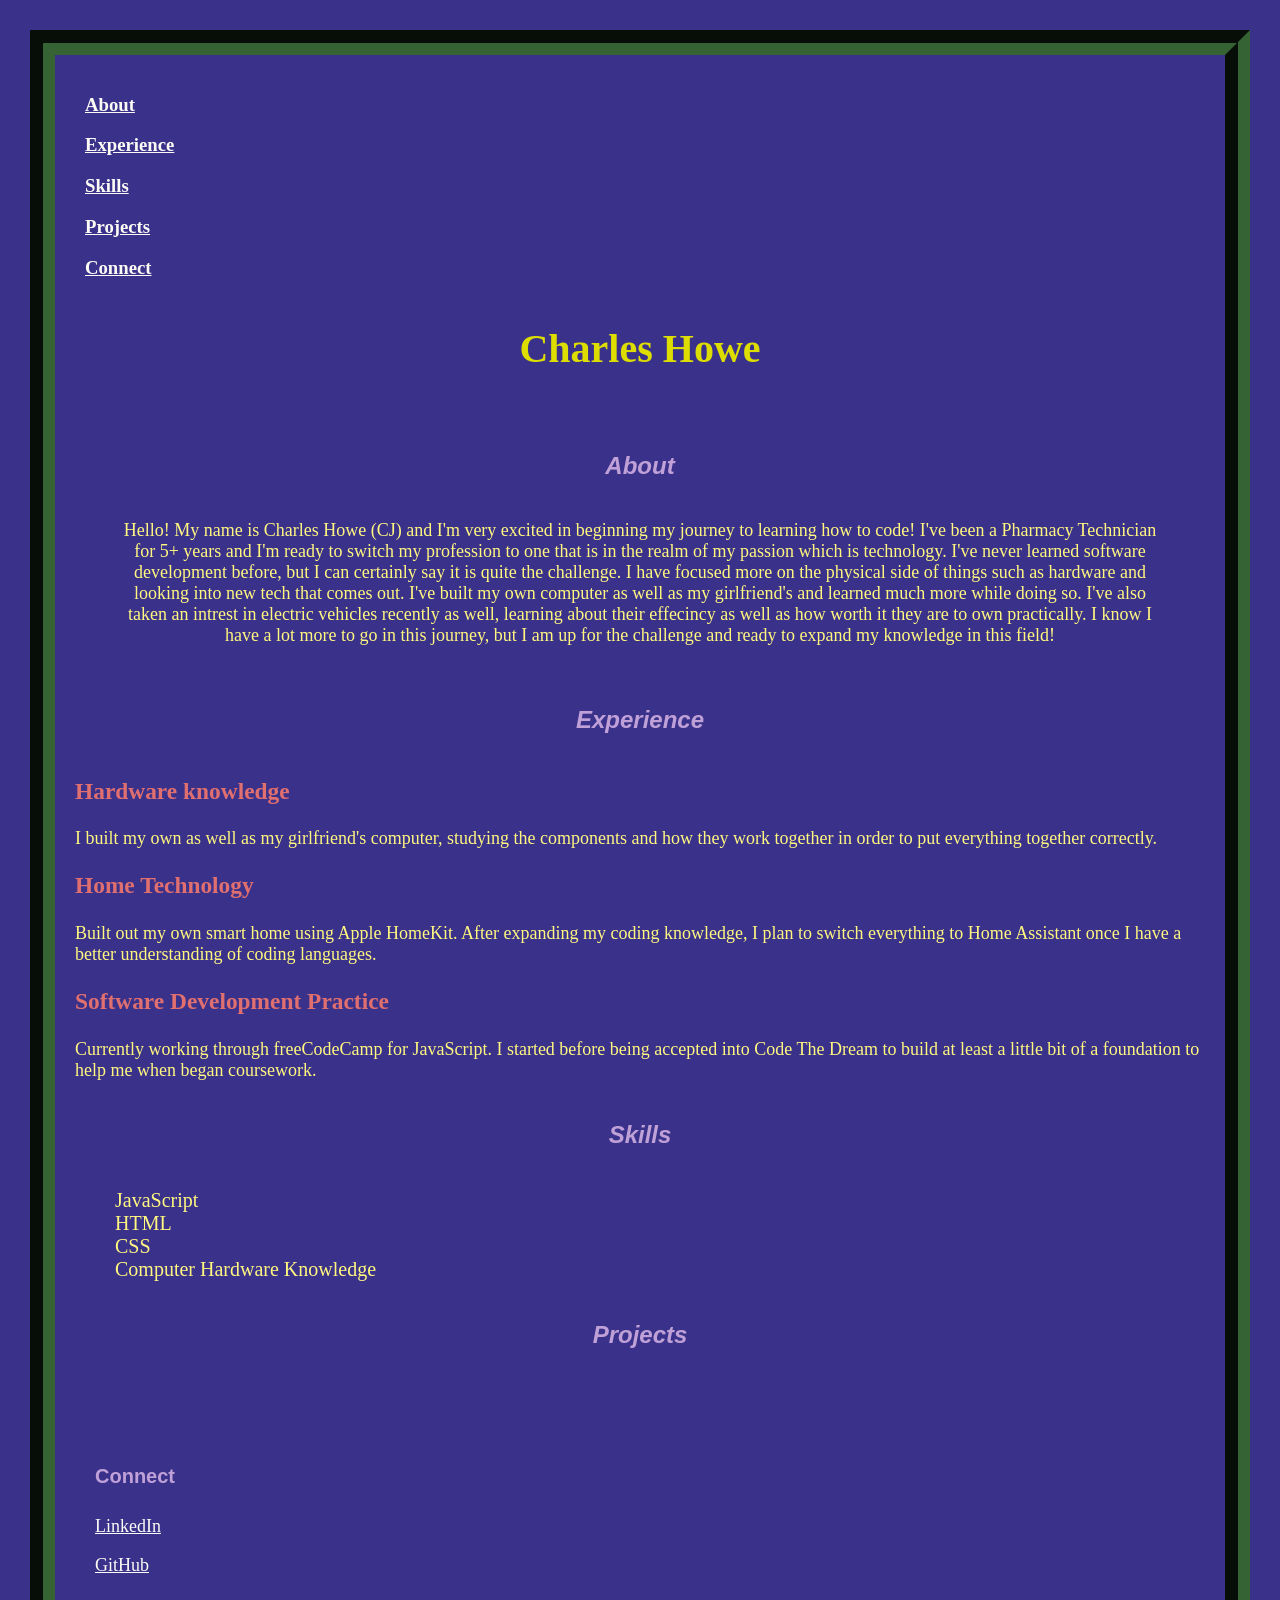
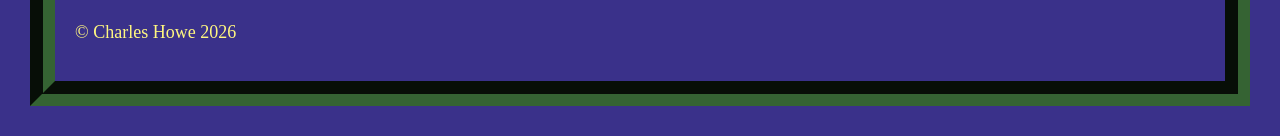
==== index.html @ f5fd96cf "js added, created footer and skills (corrected)" ====
<!DOCTYPE html>
<html>
    <head>
        <title>CJ Howe's Portfolio</title>
        <meta name="author" content="CJ Howe">
        <meta name="description" content="CJ Howe's Portfolio">
        <link href="css/index.css" rel="stylesheet">
    </head>
    <body>
        <header>
            <nav>
                <div class="navrows">
                    <!-- column 1 -->
                    <a class="navrow" href="#About">
                        <h3>About</h3>
                    </a>
                    <!-- column 2 -->
                    <a class="navrow" href="#Experience">
                        <h3>Experience</h3>
                    </a>
                    <!-- column 3 -->
                    <a class="navrow" href="#Skills">
                        <h3>Skills</h3>
                    </a>
                    <!-- column 4 -->                       
                    <a class="navrow" href="#Projects">
                        <h3>Projects</h3>
                    </a>
                    <!-- column 5 -->
                    <a class="navrow" href="#Connect">
                        <h3>Connect</h3>
                    </a>
                </div> <!-- navcolumns -->
            </nav>
        </header>
        
        <h1>Charles Howe</h1>

        <section id="About">
        <h2><strong><em>About</em></strong></h2>

        <p>Hello! My name is Charles Howe (CJ) and I'm very excited in beginning my journey to learning how to code!  I've been a Pharmacy Technician for 5+ years and I'm ready to switch my profession to one that is in the realm of my passion which is technology. I've never learned software development before, but I can certainly say it is quite the challenge.  I have focused more on the physical side of things such as hardware and looking into new tech that comes out.  I've built my own computer as well as my girlfriend's and learned much more while doing so.  I've also taken an intrest in electric vehicles recently as well, learning about their effecincy as well as how worth it they are to own practically. I know I have a lot more to go in this journey, but I am up for the challenge and ready to expand my knowledge in this field!
        </p>
        </section>

        <section id="Experience">
        <h2 id="Experience"><strong><em>Experience</em></strong></h2>

            <div class="experiencecolumns">
                <!-- column 1 -->
                <div class="expcolumn">
                    <h3>Hardware knowledge</h3>
                    <p>I built my own as well as my girlfriend's computer, studying the components and how they work together in order to put everything together correctly.</p>
                </div>

                 <!-- column 2 -->
                <div class="expcolumn">
                    <h3>Home Technology</h3>
                    <p>Built out my own smart home using Apple HomeKit.  After expanding my coding knowledge, I plan to switch everything to Home Assistant once I have a better understanding of coding languages.</p>
                </div>

                 <!-- column 3 -->
                <div class="expcolumn">
                    <h3>Software Development Practice</h3>
                    <p>Currently working through freeCodeCamp for JavaScript. I started before being accepted into Code The Dream to build at least a little bit of a foundation to help me when began coursework.</p>
                </div>

            </div> <!-- experiencecolumns -->

        </section>

        <section id="Skills">
        <h2><strong><em>Skills</em></strong></h2>
        <ul id="skillsList"></ul>

        </section>

        <section id="Projects">
        <h2><strong><em>Projects</em></strong></h2>
            <ul>
                
            </ul>
        </section>
        
        <section id="Connect">
        <h2 id="Connect"><strong>Connect</strong></h2>

        <div class="connectcolumns">
                <!-- column 1 -->
                <div class="connectcolumn">
                    <p><a href="https://www.linkedin.com/in/charles-h-4198b6284">LinkedIn</a></p>
                </div>

                 <!-- column 2 -->
                <div class="connectcolumn">
                    <p><a href="https://github.com/CTDCJHowe?tab=repositories">GitHub</a></p>
                </div>
        </div>

        </section>
           <script src="js/index.js"></script> 
    </body>
</html>
---- css/index.css ----
body {
    background-color: #3a318a;
    color: #bfa1d8;   
    margin: 30px;
    border-style: groove;
    border-width: 25px;
    border-color: #356333;
    padding: 20px;
}

h1 {
    color:#dddd00;
    text-align: center;
    font-size: 40px;
    padding: 20px;
}

h2 {
    font-family: 'Arial', sans-serif;
    text-align: center;
    padding: 20px;
}

#Connect {
    text-align: left;
    padding: 30px 10px 10px 10px;
    font-size: 20px;
}

p {
    font-size: 18px;
    color: #FFF780;
}

a {
    color: #fcfbf6;
}

.expcolumn {
    font-size: 20px;
    color: #e06f6f;
}

.connectcolumns {
    font-size: 20px;
    color: #FFF780;
    margin: 10px;
}

.columns {
    display: flex;
} 

.column {
    padding: 5px;
    margin: 5px;
}

.navrows {
    margin: 10px;
    color: #000000;
}

#About {
    text-align: center;
    margin: 40px;
}

#skillsList {
    display: flex;
    flex-direction: column;
    list-style-type: none;
    font-size: 20px;
    color: #FFF780;
}
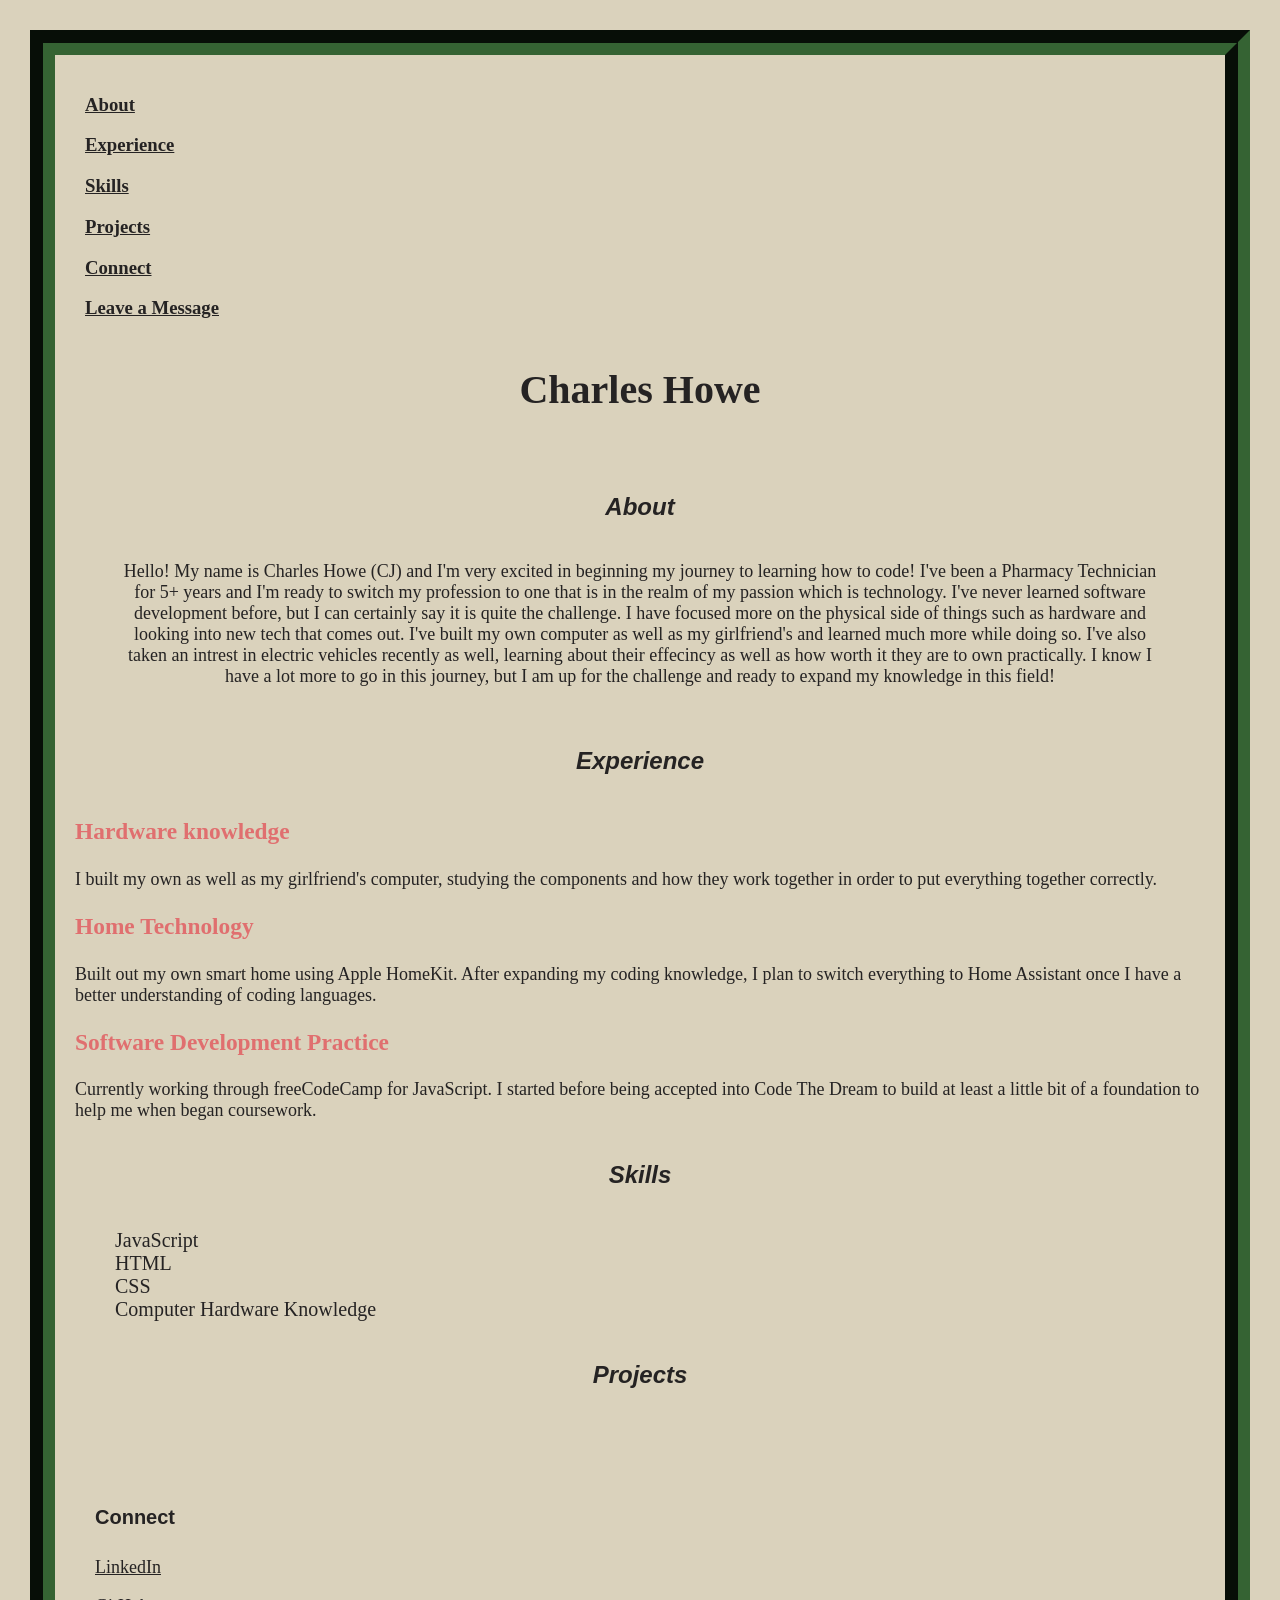
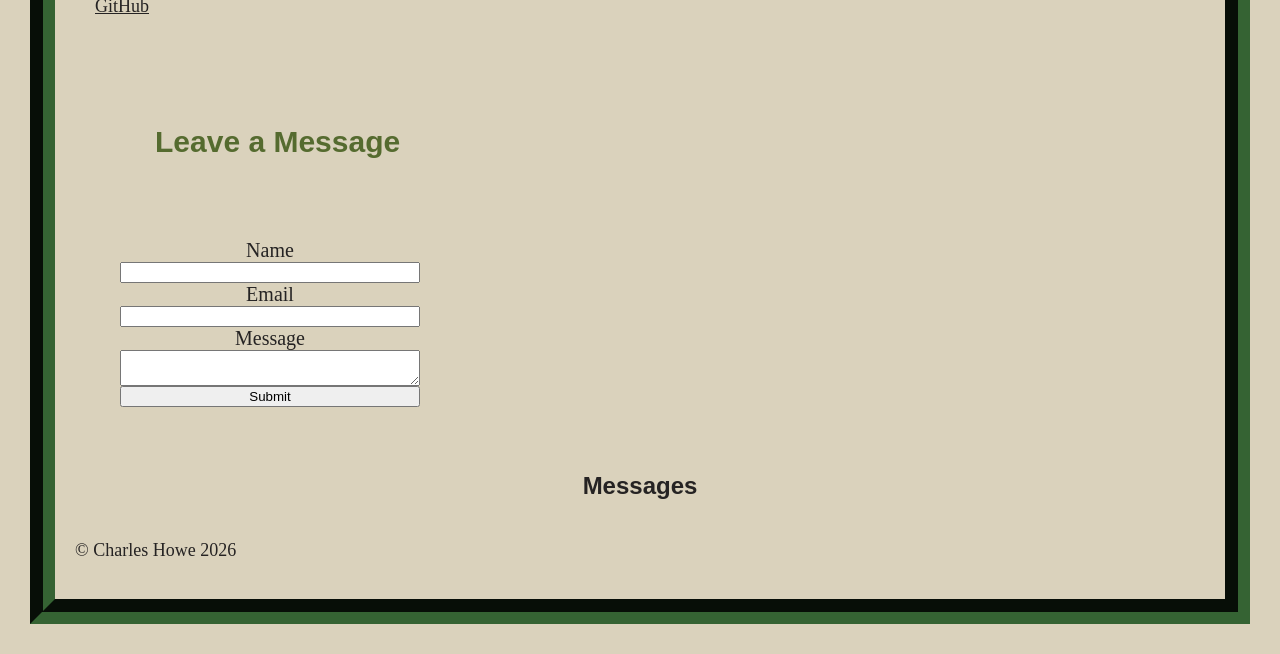
==== commit 1ecc89a7: "form and functionality added" ====
--- a/index.html
+++ b/index.html
@@ -29,6 +29,10 @@
                     <!-- column 5 -->
                     <a class="navrow" href="#Connect">
                         <h3>Connect</h3>
+                    </a>
+                    <!-- column 6 -->
+                    <a class="navrow" href="#Leave_a_Message">
+                        <h3>Leave a Message</h3>
                     </a>
                 </div> <!-- navcolumns -->
             </nav>
@@ -98,6 +102,30 @@
         </div>
 
         </section>
+
+        <section name="leave_message">
+            <h2 id="messageTitle">Leave a Message</h2>
+            <form id="Leave_a_Message">
+            <label for="name">Name</label>
+            <input type="text" id="name" name="usersName" required>
+
+            <label for="email">Email</label>
+            <input type="email" id="email" name="usersEmail" required>
+
+            <label for="message">Message</label>
+            <textarea id="message" name="usersMessage" required></textarea>
+
+            <button type="submit">Submit</button>
+            </form>
+        </section>
+
+        <section id="messages">
+            <h2>Messages</h2>
+                <ul>
+                    
+                </ul>
+        </section>
+
            <script src="js/index.js"></script> 
     </body>
 </html>
--- a/css/index.css
+++ b/css/index.css
@@ -1,6 +1,6 @@
 body {
-    background-color: #3a318a;
-    color: #bfa1d8;   
+    background-color: #dad2bc;
+    color: #252323;   
     margin: 30px;
     border-style: groove;
     border-width: 25px;
@@ -9,7 +9,7 @@
 }
 
 h1 {
-    color:#dddd00;
+    color:#252323;
     text-align: center;
     font-size: 40px;
     padding: 20px;
@@ -29,11 +29,11 @@
 
 p {
     font-size: 18px;
-    color: #FFF780;
+    color: #252323;
 }
 
 a {
-    color: #fcfbf6;
+    color: #252323;
 }
 
 .expcolumn {
@@ -43,7 +43,7 @@
 
 .connectcolumns {
     font-size: 20px;
-    color: #FFF780;
+    color: #70798c;
     margin: 10px;
 }
 
@@ -71,5 +71,23 @@
     flex-direction: column;
     list-style-type: none;
     font-size: 20px;
-    color: #FFF780;
+    color: #252323;
+}
+
+#Leave_a_Message {
+    display: flex;
+    flex-direction: column;
+    max-width: 300px;
+    margin: 45px;
+    color: #252323;
+    font-size: 20px;
+    text-align: center;
+}
+
+#messageTitle {
+    text-align: left;
+    margin: 50px;
+    padding: 30px;
+    font-size: 30px;
+    color: darkolivegreen;
 }
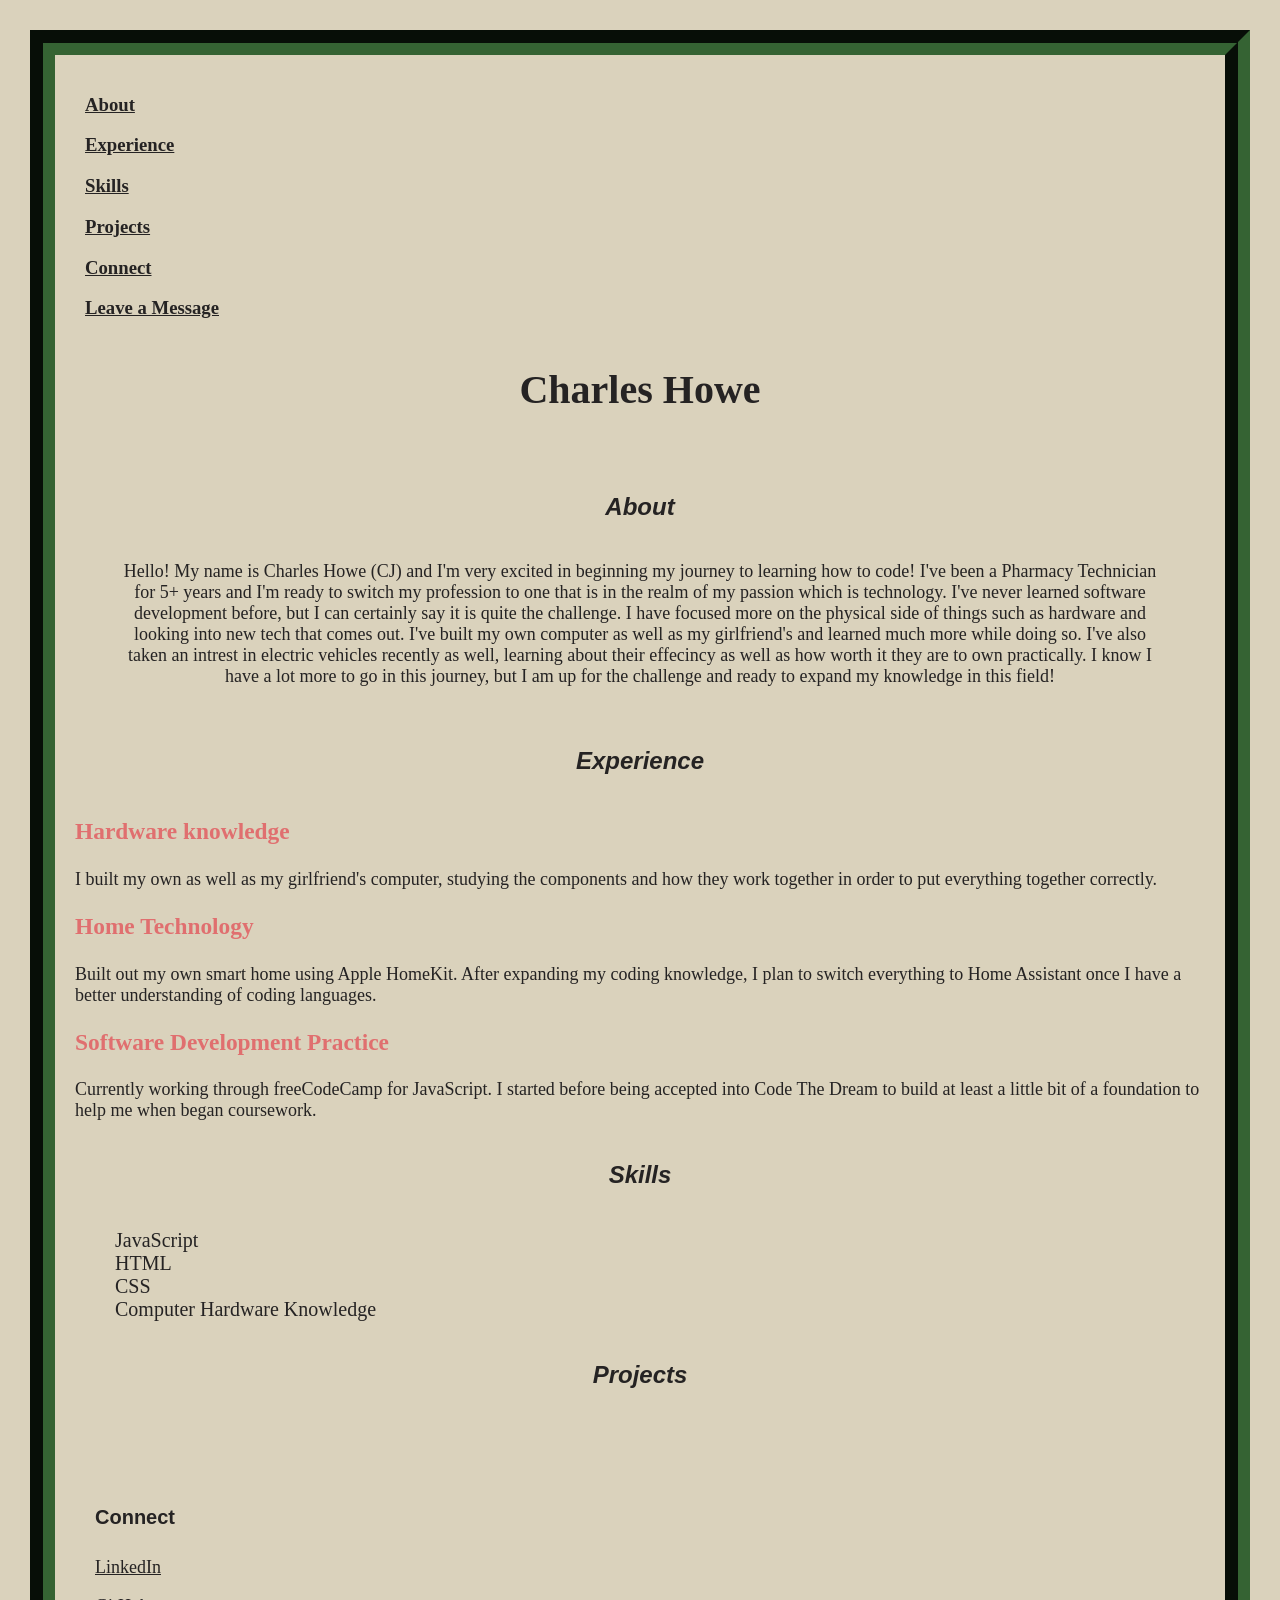
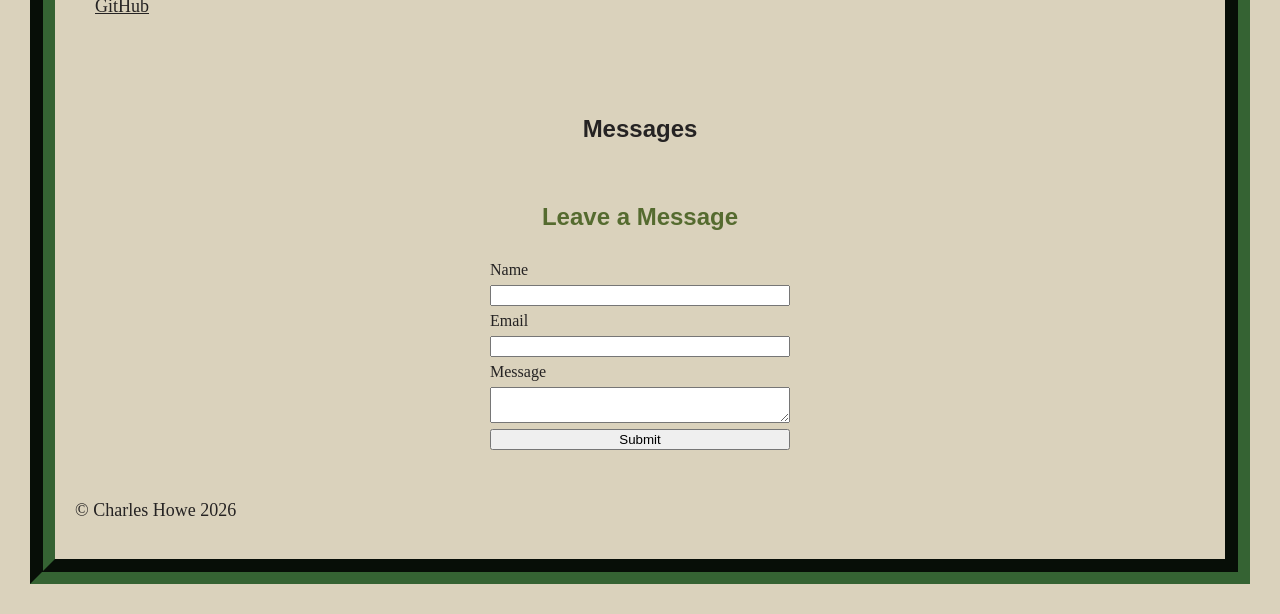
==== commit 834ec753: "form and functionality added" ====
--- a/index.html
+++ b/index.html
@@ -100,15 +100,14 @@
                     <p><a href="https://github.com/CTDCJHowe?tab=repositories">GitHub</a></p>
                 </div>
         </div>
-
         </section>
 
-        <section name="leave_message">
+        <section id="messages">
+            <h2>Messages</h2>
             <h2 id="messageTitle">Leave a Message</h2>
-            <form id="Leave_a_Message">
+            <form id="Leave_a_Message" name="leave_message">
             <label for="name">Name</label>
             <input type="text" id="name" name="usersName" required>
-
             <label for="email">Email</label>
             <input type="email" id="email" name="usersEmail" required>
 
@@ -117,10 +116,6 @@
 
             <button type="submit">Submit</button>
             </form>
-        </section>
-
-        <section id="messages">
-            <h2>Messages</h2>
                 <ul>
                     
                 </ul>
--- a/css/index.css
+++ b/css/index.css
@@ -74,20 +74,22 @@
     color: #252323;
 }
 
-#Leave_a_Message {
-    display: flex;
-    flex-direction: column;
+
+#messages {
     max-width: 300px;
-    margin: 45px;
-    color: #252323;
-    font-size: 20px;
+    margin: 50px auto;
     text-align: center;
 }
 
 #messageTitle {
+    color: darkolivegreen;
+    margin: 20px 0 10px;
+}
+
+
+#Leave_a_Message {
+    display: flex;
+    flex-direction: column;
+    gap: 6px;
     text-align: left;
-    margin: 50px;
-    padding: 30px;
-    font-size: 30px;
-    color: darkolivegreen;
 }
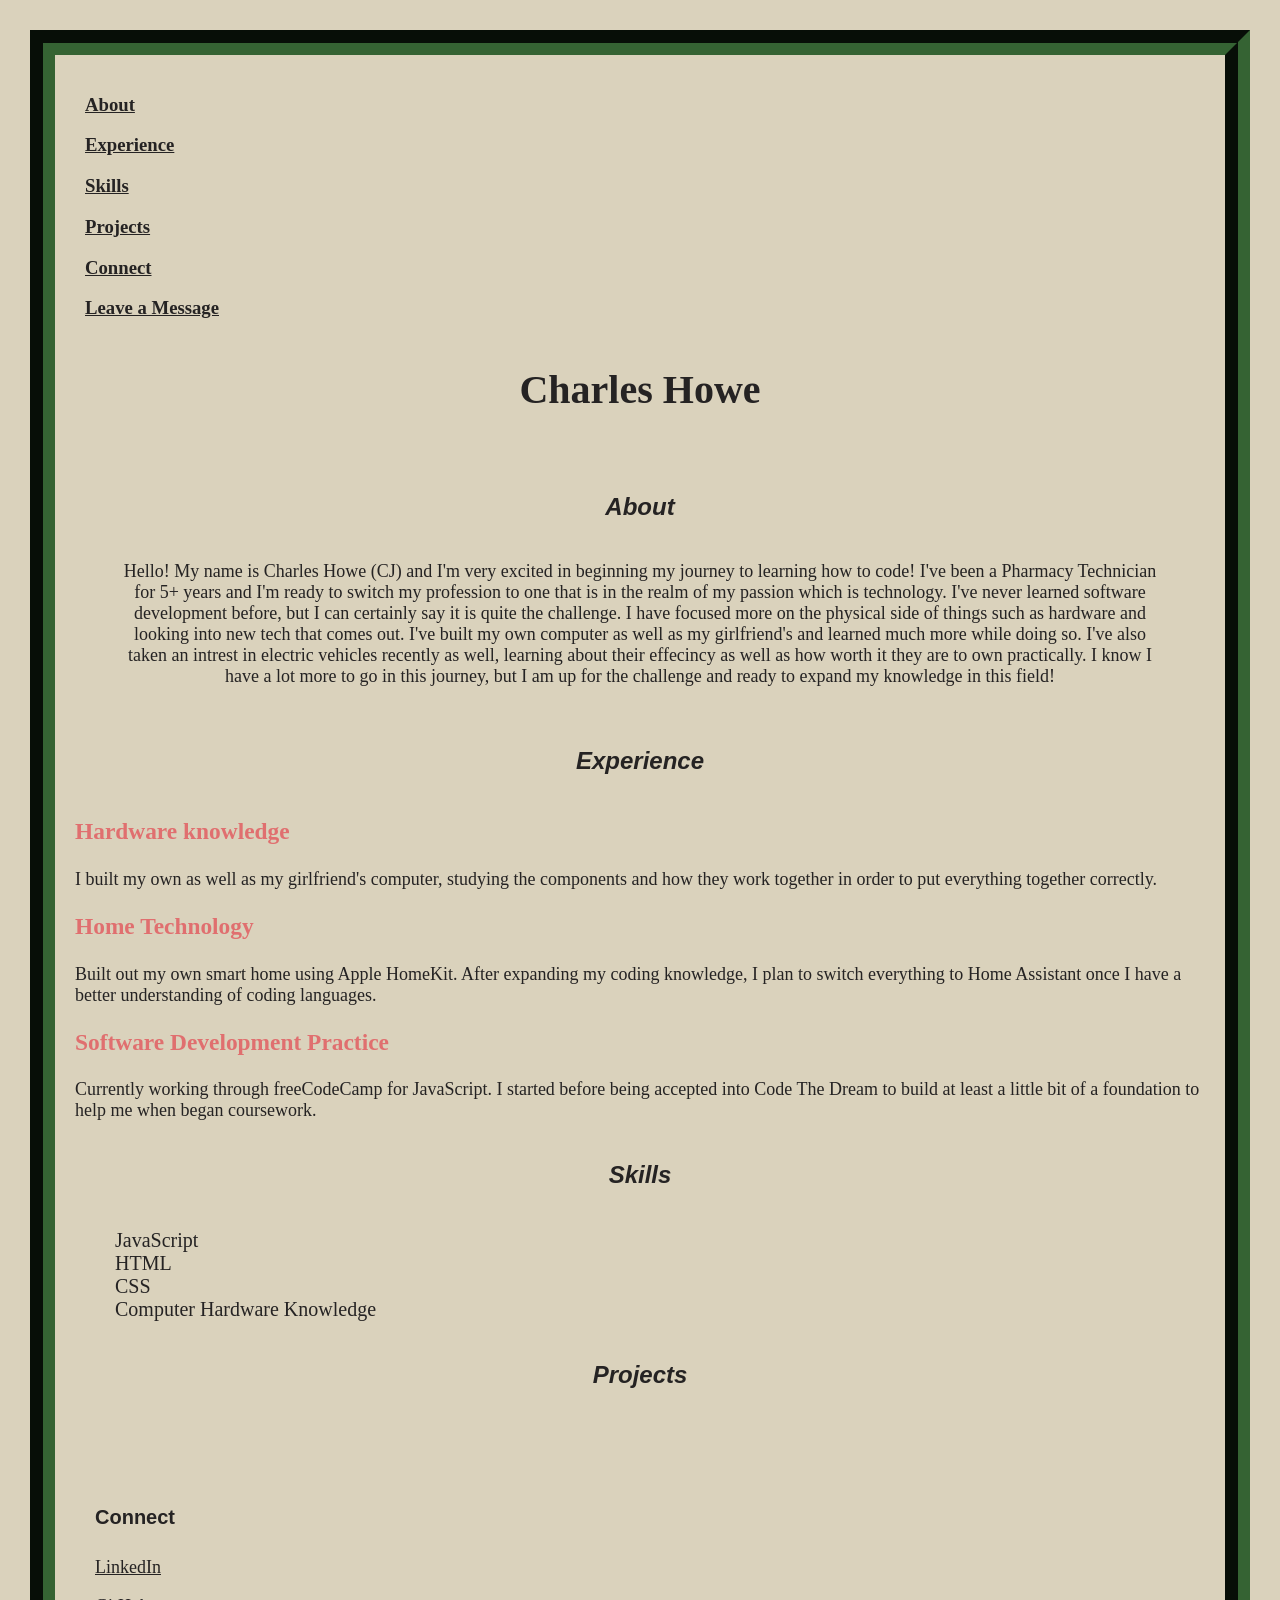
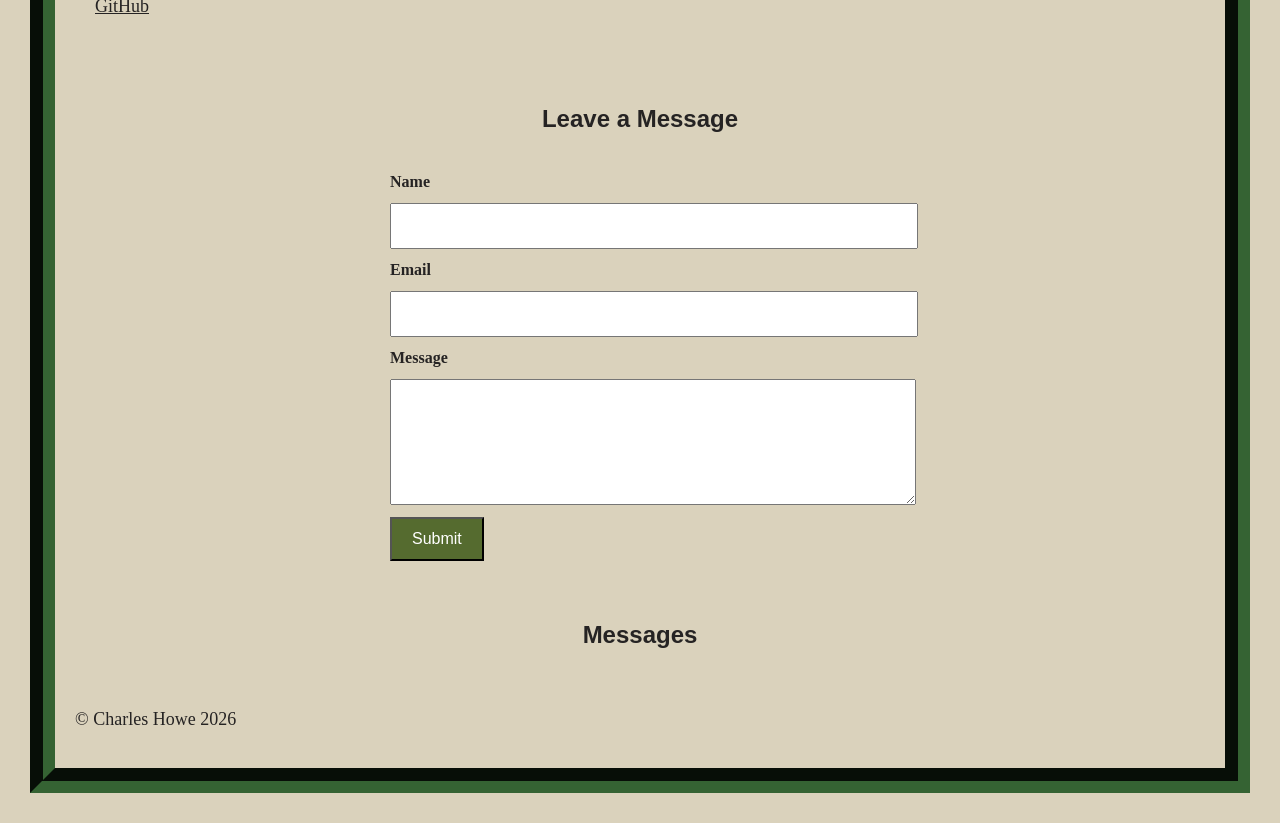
==== commit ab91a7f1: "form and functionality added" ====
--- a/index.html
+++ b/index.html
@@ -31,7 +31,7 @@
                         <h3>Connect</h3>
                     </a>
                     <!-- column 6 -->
-                    <a class="navrow" href="#Leave_a_Message">
+                    <a class="navrow" href="#Leave-a-Message">
                         <h3>Leave a Message</h3>
                     </a>
                 </div> <!-- navcolumns -->
@@ -102,12 +102,12 @@
         </div>
         </section>
 
-        <section id="messages">
-            <h2>Messages</h2>
-            <h2 id="messageTitle">Leave a Message</h2>
-            <form id="Leave_a_Message" name="leave_message">
+        <section id="leave-a-message">
+            <h2>Leave a Message</h2>
+            <form name="leave_message">
             <label for="name">Name</label>
             <input type="text" id="name" name="usersName" required>
+
             <label for="email">Email</label>
             <input type="email" id="email" name="usersEmail" required>
 
@@ -116,9 +116,11 @@
 
             <button type="submit">Submit</button>
             </form>
-                <ul>
-                    
-                </ul>
+        </section>
+
+        <section id="messages">
+            <h2>Messages</h2>
+            <ul></ul>
         </section>
 
            <script src="js/index.js"></script> 
--- a/css/index.css
+++ b/css/index.css
@@ -75,21 +75,72 @@
 }
 
 
-#messages {
-    max-width: 300px;
-    margin: 50px auto;
-    text-align: center;
+/* Form Section */
+#leave-a-message {
+  max-width: 500px;
+  margin: 40px auto;
+  padding: 0 20px;
 }
 
-#messageTitle {
-    color: darkolivegreen;
-    margin: 20px 0 10px;
+#leave-a-message form {
+  display: flex;
+  flex-direction: column;
+  gap: 12px;
+}
+
+#leave-a-message label {
+  font-weight: bold;
+  color: #252323;
 }
 
 
-#Leave_a_Message {
-    display: flex;
-    flex-direction: column;
-    gap: 6px;
-    text-align: left;
+#leave-a-message input,
+#leave-a-message textarea {
+  width: 100%;
+  padding: 12px;
+  font-size: 16px;
+}
+
+#leave-a-message textarea {
+  min-height: 100px;
+  resize: vertical;
+}
+
+
+#leave-a-message button[type="submit"] {
+  min-height: 44px;
+  padding: 10px 20px;
+  font-size: 16px;
+  background-color: darkolivegreen;
+  color: #ffffff;
+  align-self: flex-start;
+}
+
+/* Messages List Section */
+#messages {
+  max-width: 500px;
+  margin: 40px auto;
+  padding: 0 20px;
+}
+
+#messages ul {
+  list-style: none;
+  padding: 0;
+}
+
+#messages li {
+  display: flex;
+  justify-content: space-between;
+  align-items: center;
+  gap: 10px;
+  padding: 12px;
+  margin-bottom: 10px;
+  background-color: #f9f9f9;
+}
+
+#messages li button {
+  min-height: 36px;
+  padding: 6px 12px;
+  background-color: #cc4b37;
+  color: #ffffff;
 }
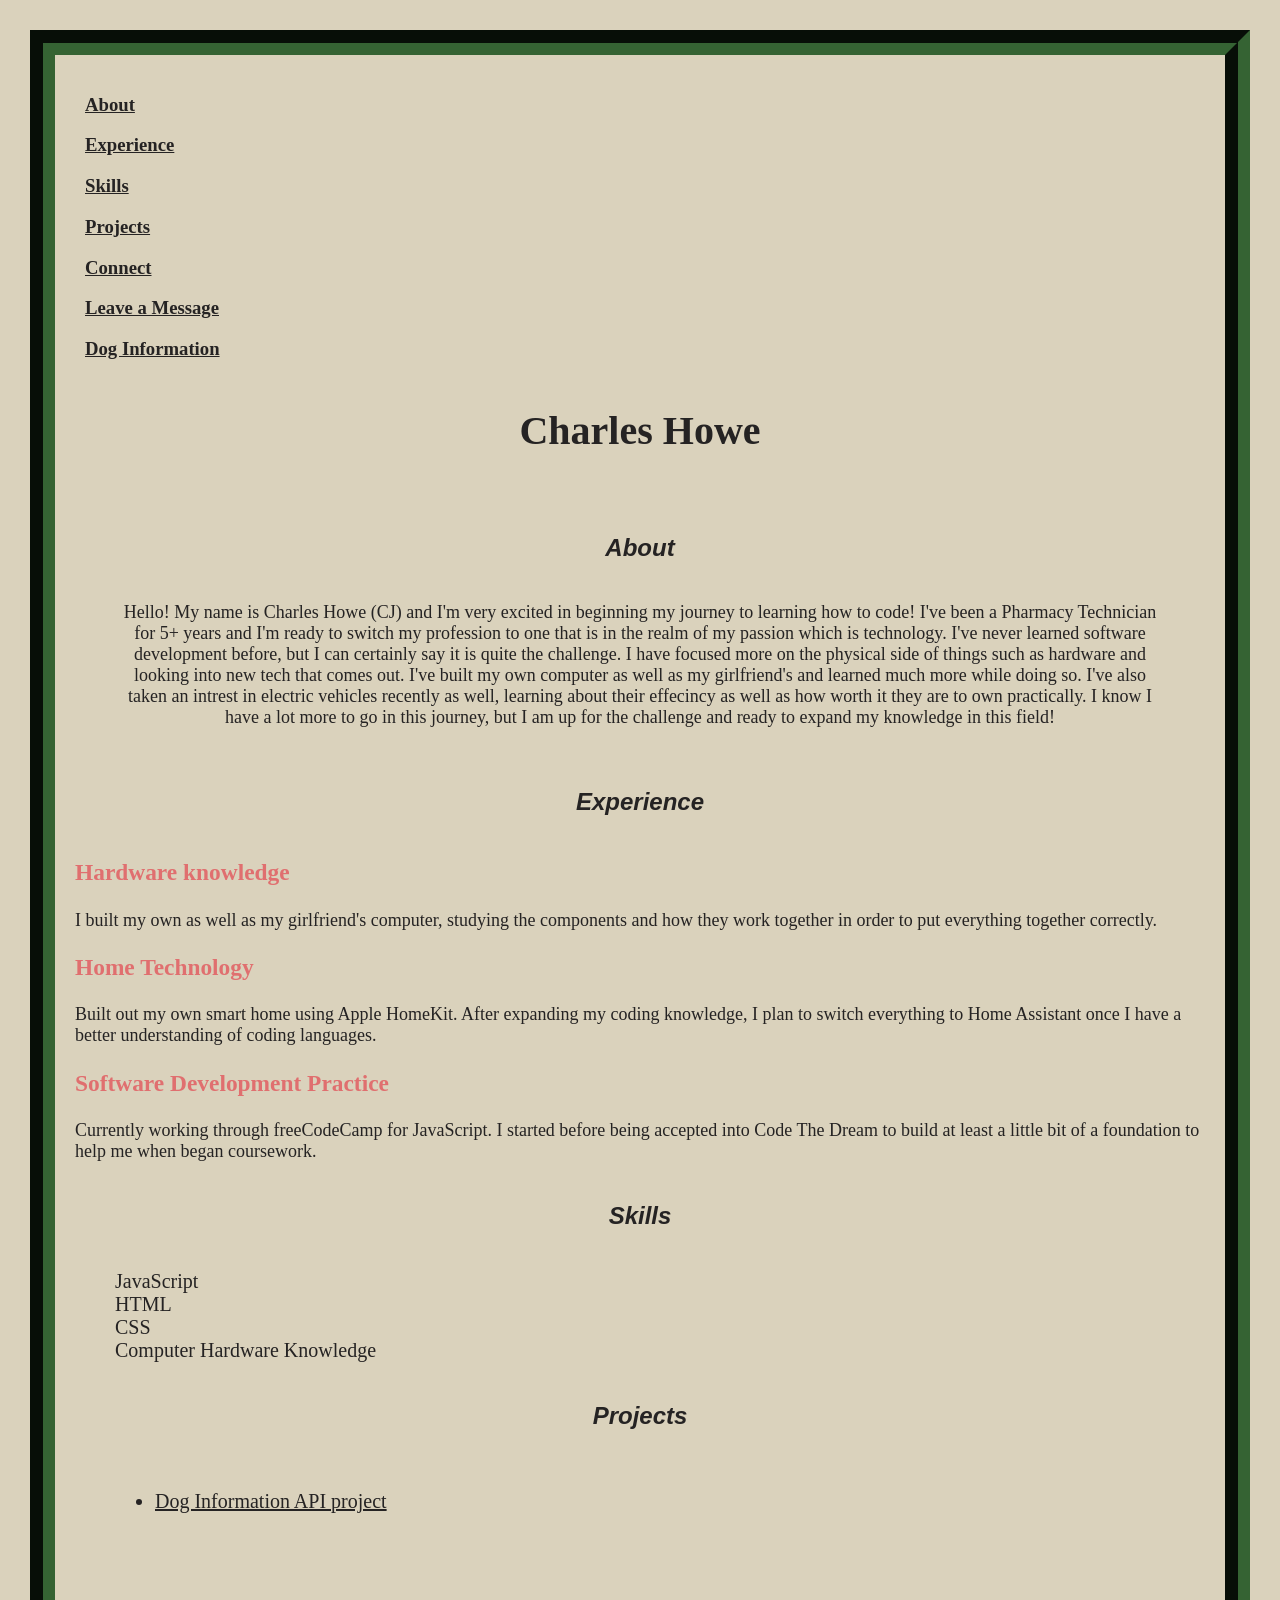
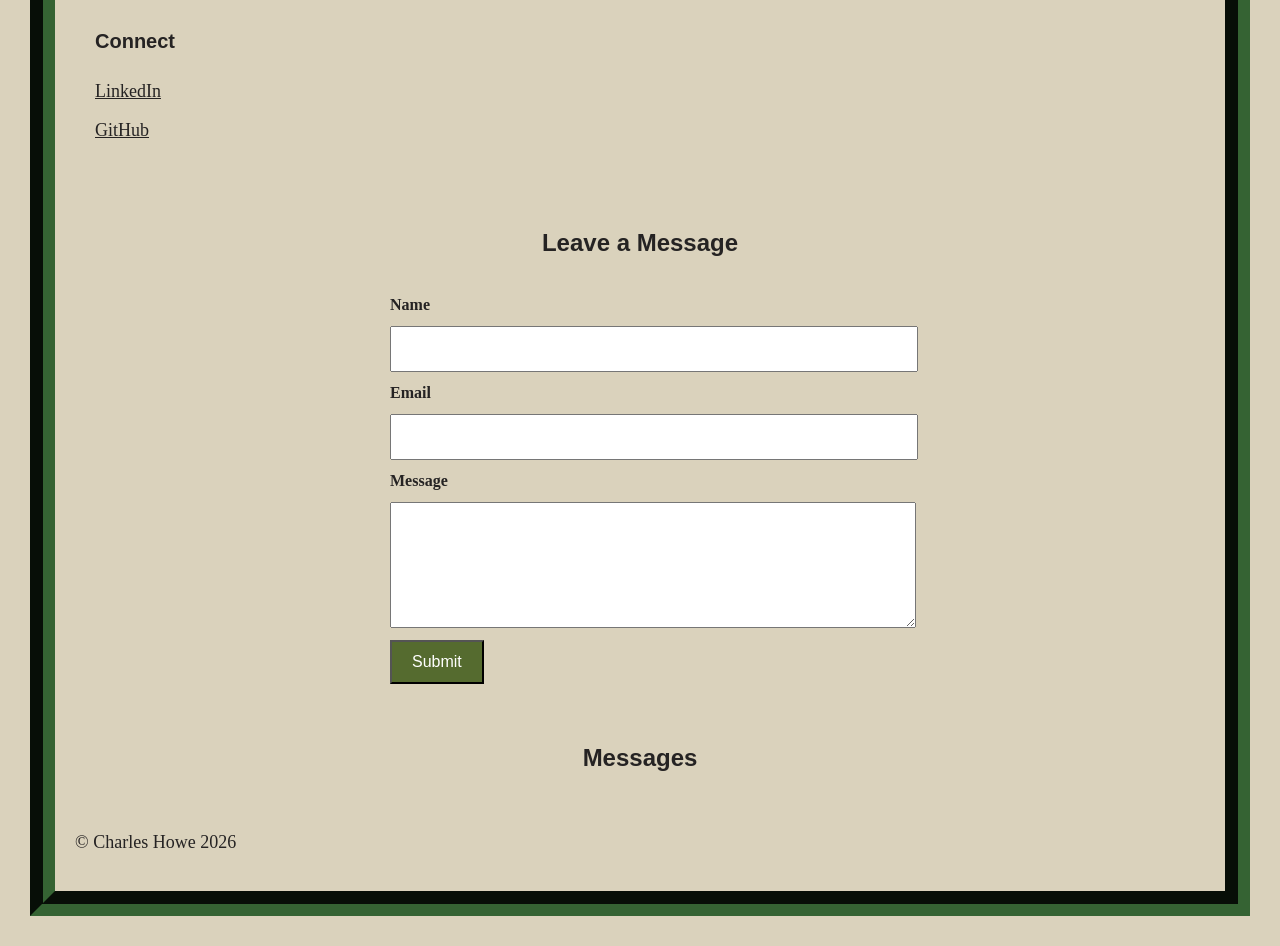
==== commit 24b81552: "added open api page" ====
--- a/index.html
+++ b/index.html
@@ -31,8 +31,11 @@
                         <h3>Connect</h3>
                     </a>
                     <!-- column 6 -->
-                    <a class="navrow" href="#Leave-a-Message">
+                    <a class="navrow" href="#leave-a-message">
                         <h3>Leave a Message</h3>
+                    </a>
+                    <a class="navrow" href="#dog-information-project">
+                        <h3>Dog Information</h3>
                     </a>
                 </div> <!-- navcolumns -->
             </nav>
@@ -82,7 +85,7 @@
         <section id="Projects">
         <h2><strong><em>Projects</em></strong></h2>
             <ul>
-                
+                <li id="dog-information-project"><a href="dog-information.html">Dog Information API project</a></li>
             </ul>
         </section>
         
--- a/css/index.css
+++ b/css/index.css
@@ -143,4 +143,10 @@
   padding: 6px 12px;
   background-color: #cc4b37;
   color: #ffffff;
+}
+
+#Projects ul {
+    text-align: left;
+    margin: 40px;
+    font-size: 20px;
 }
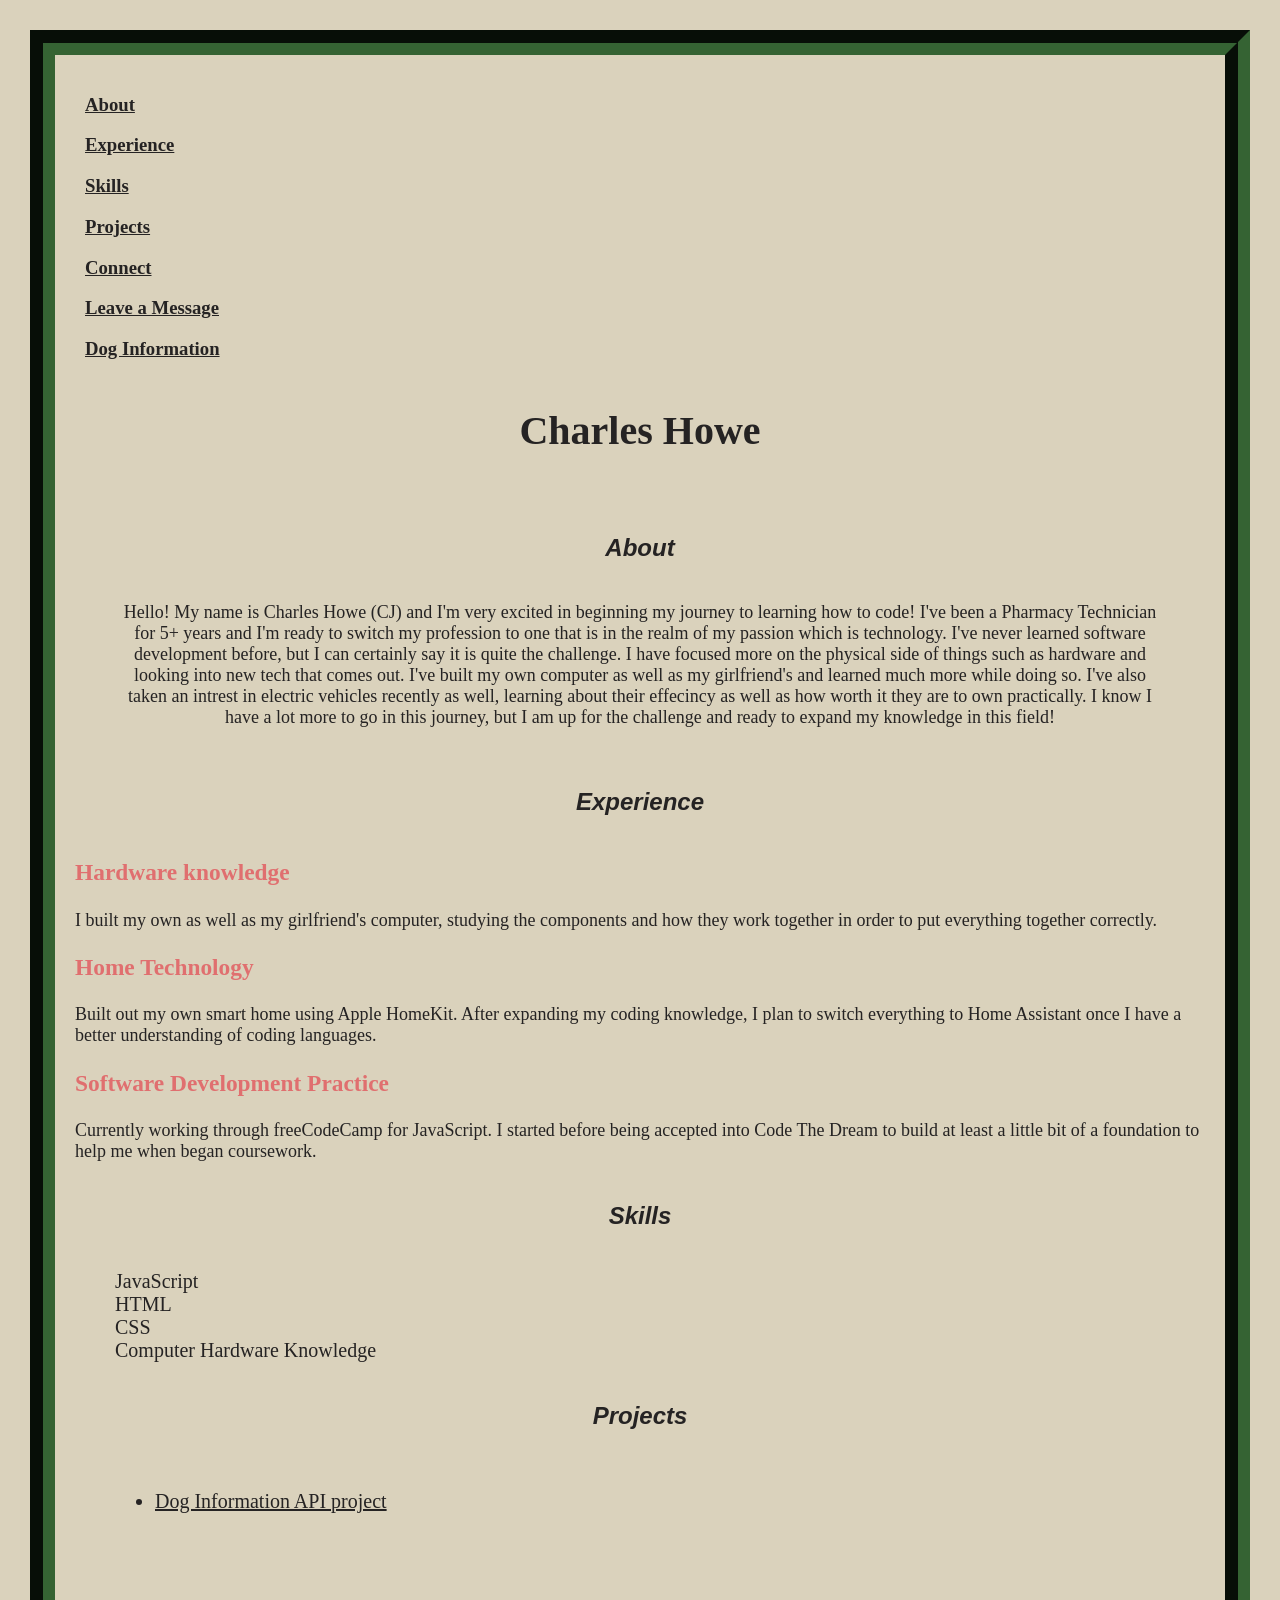
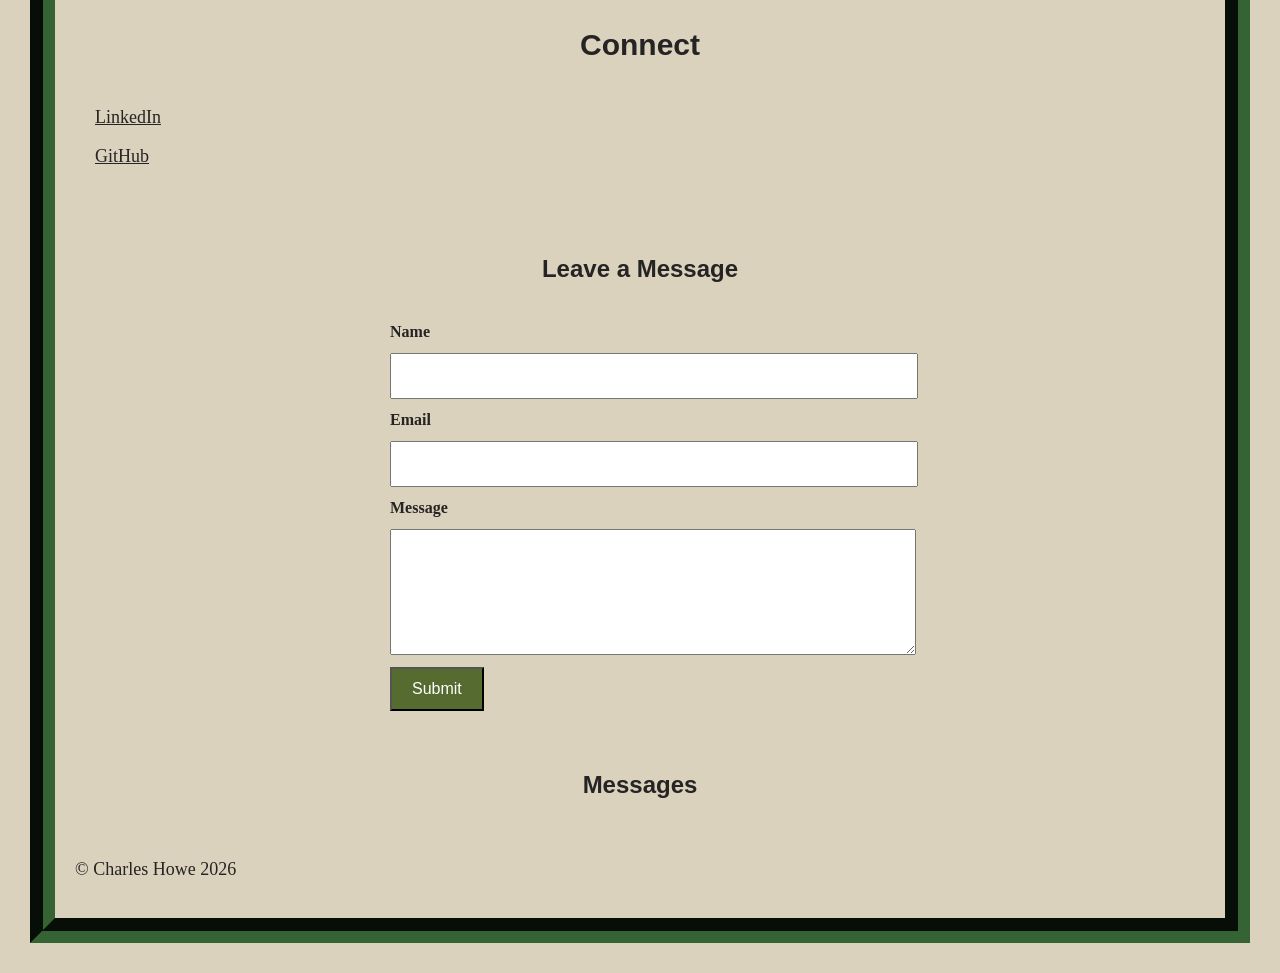
==== commit 688c920f: "added open api page" ====
--- a/index.html
+++ b/index.html
@@ -90,7 +90,7 @@
         </section>
         
         <section id="Connect">
-        <h2 id="Connect"><strong>Connect</strong></h2>
+        <h2><strong>Connect</strong></h2>
 
         <div class="connectcolumns">
                 <!-- column 1 -->
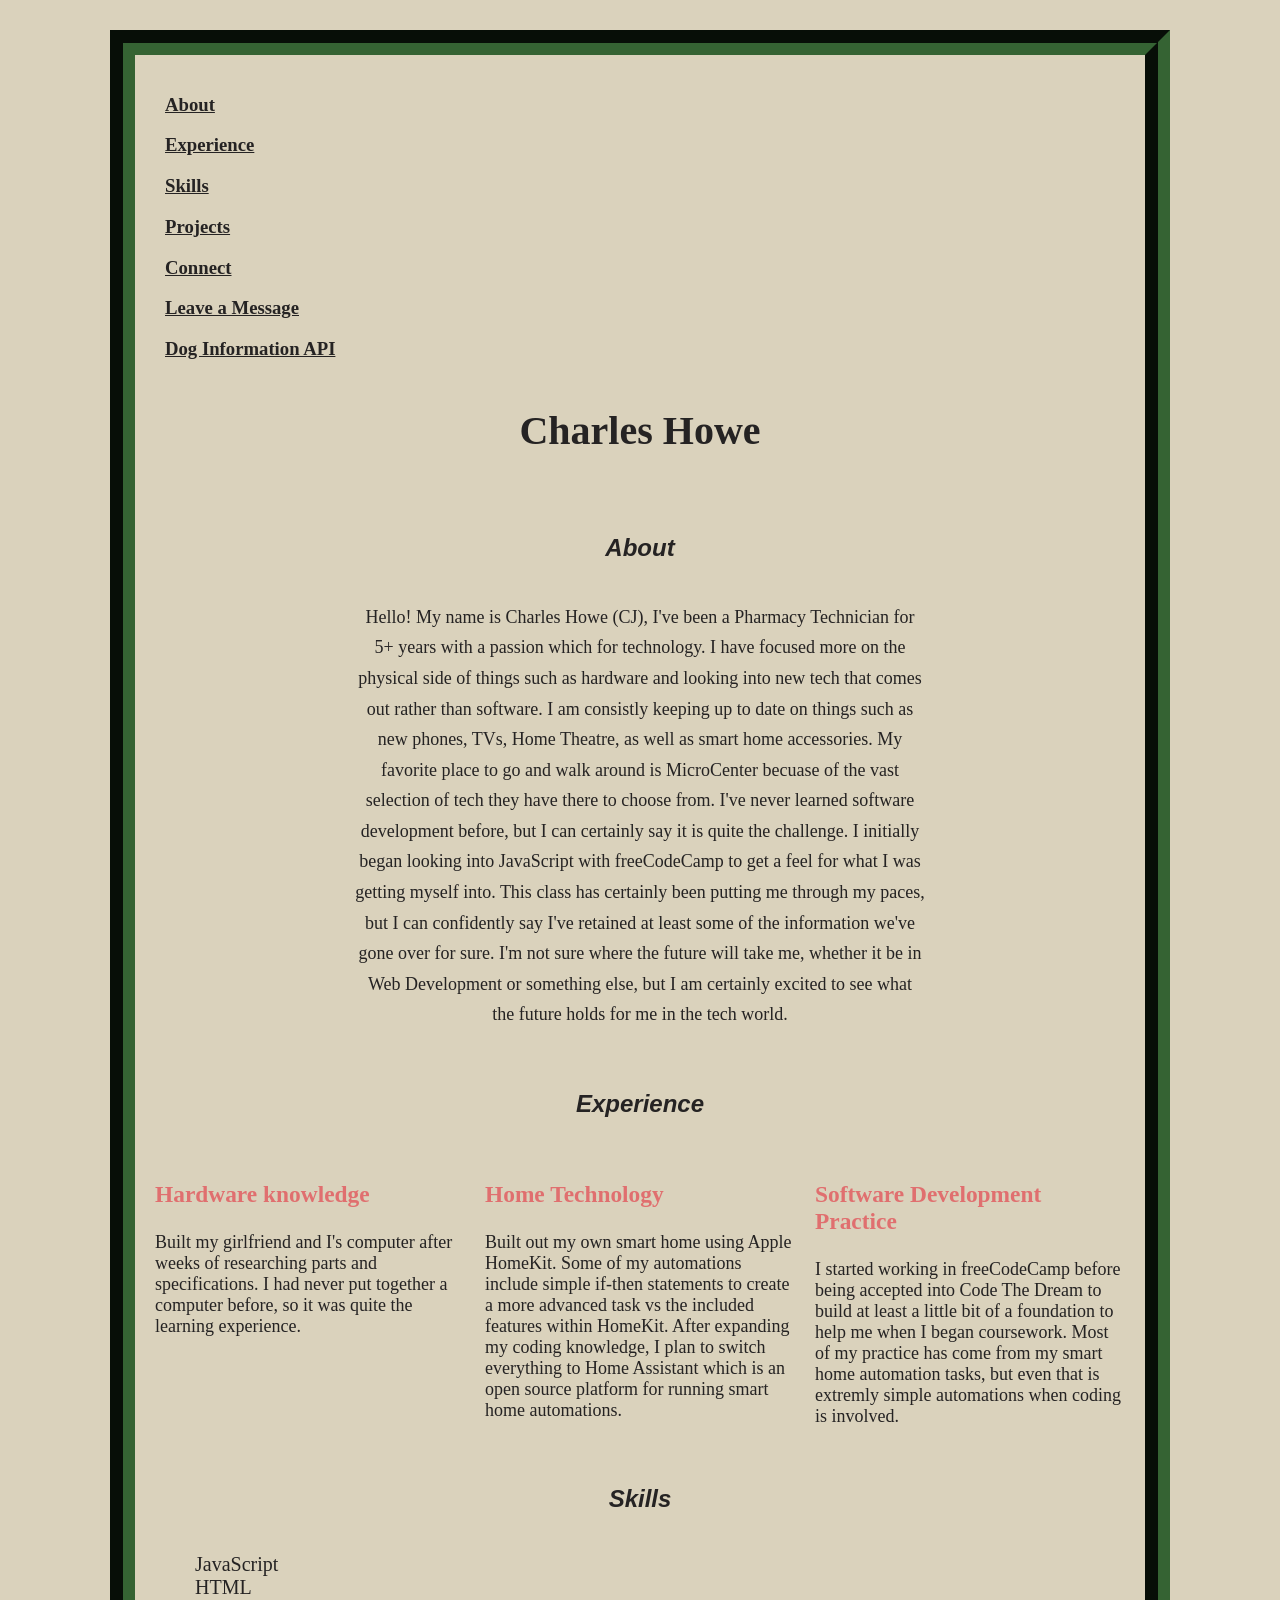
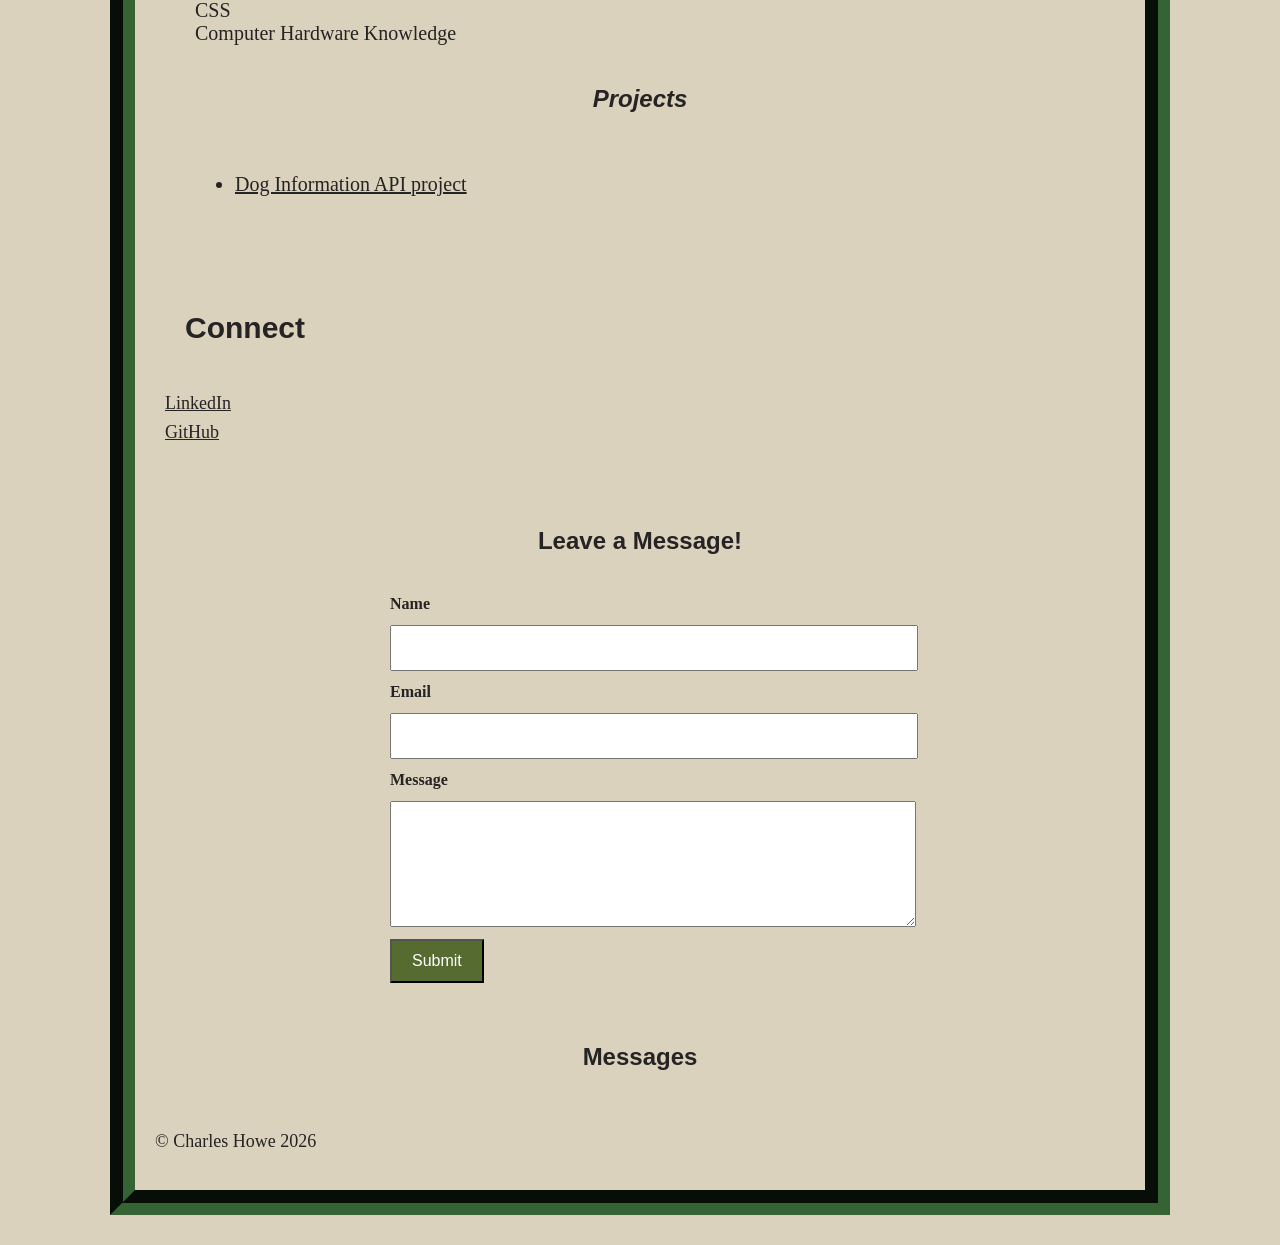
==== commit bb2d4ded: "adding finishing edits" ====
--- a/index.html
+++ b/index.html
@@ -1,12 +1,15 @@
 <!DOCTYPE html>
 <html>
     <head>
+        <meta charset="UTF-8">
+        <meta name="viewport" content="width=device-width, initial-scale=1.0">
         <title>CJ Howe's Portfolio</title>
         <meta name="author" content="CJ Howe">
         <meta name="description" content="CJ Howe's Portfolio">
         <link href="css/index.css" rel="stylesheet">
     </head>
     <body>
+        <!-- Primary portfolio navigation. -->
         <header>
             <nav>
                 <div class="navrows">
@@ -35,53 +38,57 @@
                         <h3>Leave a Message</h3>
                     </a>
                     <a class="navrow" href="#dog-information-project">
-                        <h3>Dog Information</h3>
+                        <h3>Dog Information API</h3>
                     </a>
                 </div> <!-- navcolumns -->
             </nav>
         </header>
         
+        <!-- Portfolio introduction and personal background. -->
         <h1>Charles Howe</h1>
 
         <section id="About">
         <h2><strong><em>About</em></strong></h2>
 
-        <p>Hello! My name is Charles Howe (CJ) and I'm very excited in beginning my journey to learning how to code!  I've been a Pharmacy Technician for 5+ years and I'm ready to switch my profession to one that is in the realm of my passion which is technology. I've never learned software development before, but I can certainly say it is quite the challenge.  I have focused more on the physical side of things such as hardware and looking into new tech that comes out.  I've built my own computer as well as my girlfriend's and learned much more while doing so.  I've also taken an intrest in electric vehicles recently as well, learning about their effecincy as well as how worth it they are to own practically. I know I have a lot more to go in this journey, but I am up for the challenge and ready to expand my knowledge in this field!
+        <p>Hello! My name is Charles Howe (CJ), I've been a Pharmacy Technician for 5+ years with a passion which for technology. I have focused more on the physical side of things such as hardware and looking into new tech that comes out rather than software. I am consistly keeping up to date on things such as new phones, TVs, Home Theatre, as well as smart home accessories.  My favorite place to go and walk around is MicroCenter becuase of the vast selection of tech they have there to choose from.  I've never learned software development before, but I can certainly say it is quite the challenge. I initially began looking into JavaScript with freeCodeCamp to get a feel for what I was getting myself into.  This class has certainly been putting me through my paces, but I can confidently say I've retained at least some of the information we've gone over for sure.  I'm not sure where the future will take me, whether it be in Web Development or something else, but I am certainly excited to see what the future holds for me in the tech world.</p>
         </p>
         </section>
 
+        <!-- Experience highlights. -->
         <section id="Experience">
-        <h2 id="Experience"><strong><em>Experience</em></strong></h2>
+        <h2><strong><em>Experience</em></strong></h2>
 
             <div class="experiencecolumns">
                 <!-- column 1 -->
                 <div class="expcolumn">
                     <h3>Hardware knowledge</h3>
-                    <p>I built my own as well as my girlfriend's computer, studying the components and how they work together in order to put everything together correctly.</p>
+                    <p>Built my girlfriend and I's computer after weeks of researching parts and specifications.  I had never put together a computer before, so it was quite the learning experience. </p>
                 </div>
 
                  <!-- column 2 -->
                 <div class="expcolumn">
                     <h3>Home Technology</h3>
-                    <p>Built out my own smart home using Apple HomeKit.  After expanding my coding knowledge, I plan to switch everything to Home Assistant once I have a better understanding of coding languages.</p>
+                    <p>Built out my own smart home using Apple HomeKit.  Some of my automations include simple if-then statements to create a more advanced task vs the included features within HomeKit.  After expanding my coding knowledge, I plan to switch everything to Home Assistant which is an open source platform for running smart home automations.</p>
                 </div>
 
                  <!-- column 3 -->
                 <div class="expcolumn">
                     <h3>Software Development Practice</h3>
-                    <p>Currently working through freeCodeCamp for JavaScript. I started before being accepted into Code The Dream to build at least a little bit of a foundation to help me when began coursework.</p>
+                    <p>I started working in freeCodeCamp before being accepted into Code The Dream to build at least a little bit of a foundation to help me when I began coursework. Most of my practice has come from my smart home automation tasks, but even that is extremly simple automations when coding is involved.</p>
                 </div>
 
             </div> <!-- experiencecolumns -->
 
         </section>
 
+        <!-- Skill list made in js/index.js. -->
         <section id="Skills">
         <h2><strong><em>Skills</em></strong></h2>
         <ul id="skillsList"></ul>
 
         </section>
 
+        <!-- Project links. -->
         <section id="Projects">
         <h2><strong><em>Projects</em></strong></h2>
             <ul>
@@ -89,6 +96,7 @@
             </ul>
         </section>
         
+        <!-- External professional links. -->
         <section id="Connect">
         <h2><strong>Connect</strong></h2>
 
@@ -102,11 +110,13 @@
                 <div class="connectcolumn">
                     <p><a href="https://github.com/CTDCJHowe?tab=repositories">GitHub</a></p>
                 </div>
+
         </div>
         </section>
 
+        <!-- Visitor message form and list of submitted messages. -->
         <section id="leave-a-message">
-            <h2>Leave a Message</h2>
+            <h2>Leave a Message!</h2>
             <form name="leave_message">
             <label for="name">Name</label>
             <input type="text" id="name" name="usersName" required>
--- a/css/index.css
+++ b/css/index.css
@@ -1,7 +1,8 @@
+/* Base portfolio page styling. */
 body {
     background-color: #dad2bc;
     color: #252323;   
-    margin: 30px;
+    margin: 30px 110px;
     border-style: groove;
     border-width: 25px;
     border-color: #356333;
@@ -21,10 +22,15 @@
     padding: 20px;
 }
 
+/* Connect heading and links aligned on the left. */
 #Connect {
     text-align: left;
     padding: 30px 10px 10px 10px;
     font-size: 20px;
+}
+
+#Connect h2 {
+  text-align: left;
 }
 
 p {
@@ -41,10 +47,35 @@
     color: #e06f6f;
 }
 
+/* Places experience items side by side. */
+.experiencecolumns {
+  display: flex;
+  flex-wrap: wrap;
+  gap: 20px;
+}
+
+.expcolumn {
+  flex: 1 1 250px;
+}
+
+/* Stack profile links beneath the Connect heading. */
 .connectcolumns {
+  
+  display: flex;
+  flex-direction: column;
+  flex-wrap: wrap;
+  gap: 0;
     font-size: 20px;
     color: #70798c;
-    margin: 10px;
+    margin: 10px 0;
+}
+
+.connectcolumn {
+  flex: 0 0 auto;
+}
+
+#Connect p {
+  margin: 4px 0;
 }
 
 .columns {
@@ -63,7 +94,12 @@
 
 #About {
     text-align: center;
-    margin: 40px;
+  margin: 40px 200px;
+}
+
+#About p {
+    line-height: 1.7;
+    margin: 16px 0;
 }
 
 #skillsList {
